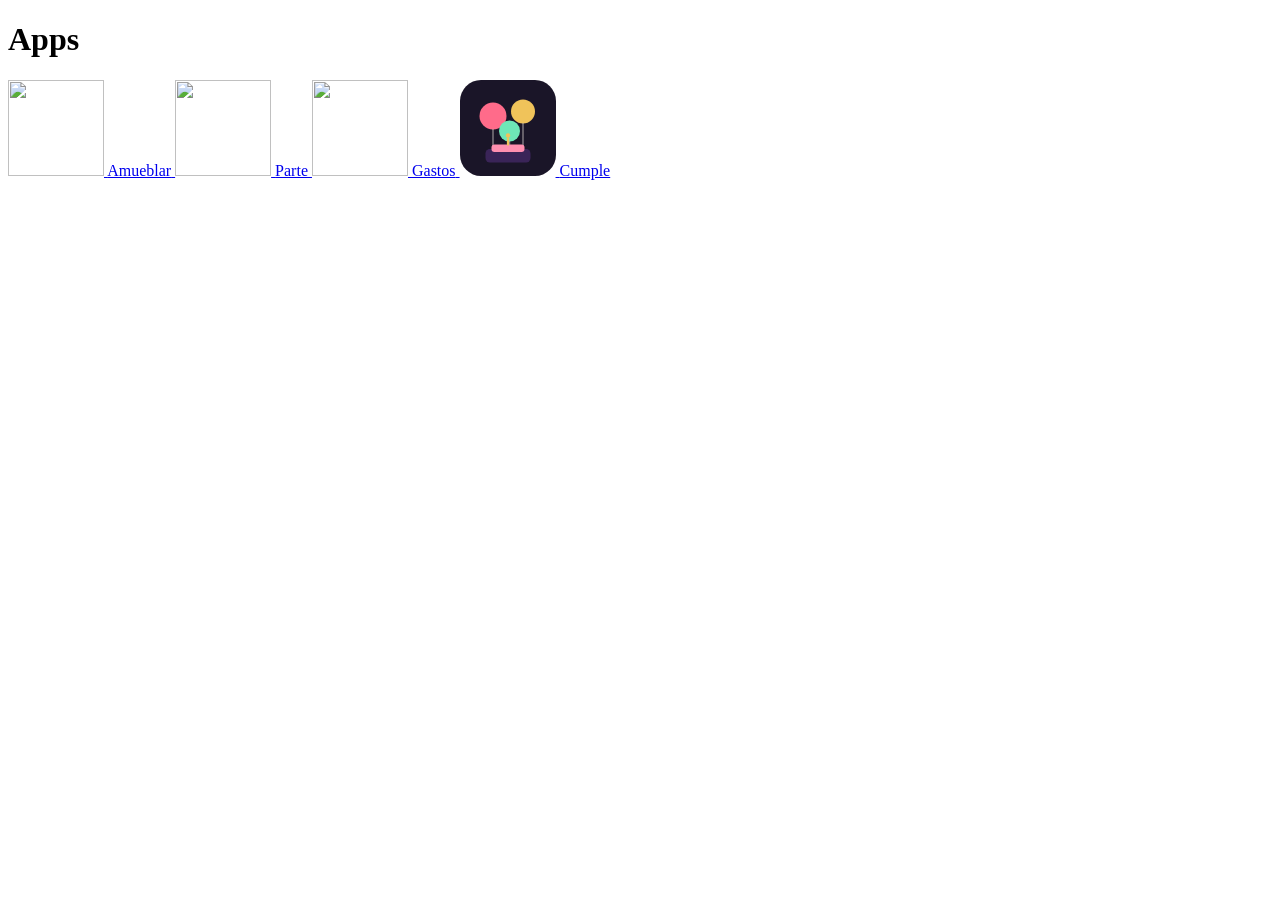
==== index.html @ 9444b878 "Añadir Cumple: mini-juego sorpresa para Mirggi Globos para reventar, globo dorado y mensaje de cumpl" ====
<!DOCTYPE html>
<html lang="es">
  <head>
    <meta charset="UTF-8" />
    <meta
      name="viewport"
      content="width=device-width, initial-scale=1, viewport-fit=cover"
    />
    <meta name="theme-color" content="#1f4a40" />
    <meta name="description" content="Apps — Amueblar, Parte, Gastos y Cumple." />
    <title>Apps</title>
    <link rel="preconnect" href="https://fonts.googleapis.com" />
    <link rel="preconnect" href="https://fonts.gstatic.com" crossorigin />
    <link
      href="https://fonts.googleapis.com/css2?family=Bricolage+Grotesque:opsz,wght@12..96,600;12..96,700&family=Manrope:wght@600;700&display=swap"
      rel="stylesheet"
    />
    <link rel="stylesheet" href="./css/landing.css" />
  </head>
  <body>
    <div class="atmosphere" aria-hidden="true"></div>
    <main class="hub">
      <h1 class="brand">Apps</h1>
      <nav class="app-grid" aria-label="Aplicaciones">
        <a class="app-tile" href="./amueblar/" style="--i: 0">
          <img class="app-tile__icon" src="./icons/amueblar.svg" alt="" width="96" height="96" decoding="async" />
          <span class="app-tile__name">Amueblar</span>
        </a>
        <a class="app-tile" href="./parte/" style="--i: 1">
          <img class="app-tile__icon" src="./icons/parte.svg" alt="" width="96" height="96" decoding="async" />
          <span class="app-tile__name">Parte</span>
        </a>
        <a class="app-tile" href="./gastos/" style="--i: 2">
          <img class="app-tile__icon" src="./icons/gastos.svg" alt="" width="96" height="96" decoding="async" />
          <span class="app-tile__name">Gastos</span>
        </a>
        <a class="app-tile" href="./cumple/" style="--i: 3">
          <img class="app-tile__icon" src="./icons/cumple.svg" alt="" width="96" height="96" decoding="async" />
          <span class="app-tile__name">Cumple</span>
        </a>
      </nav>
    </main>
  </body>
</html>
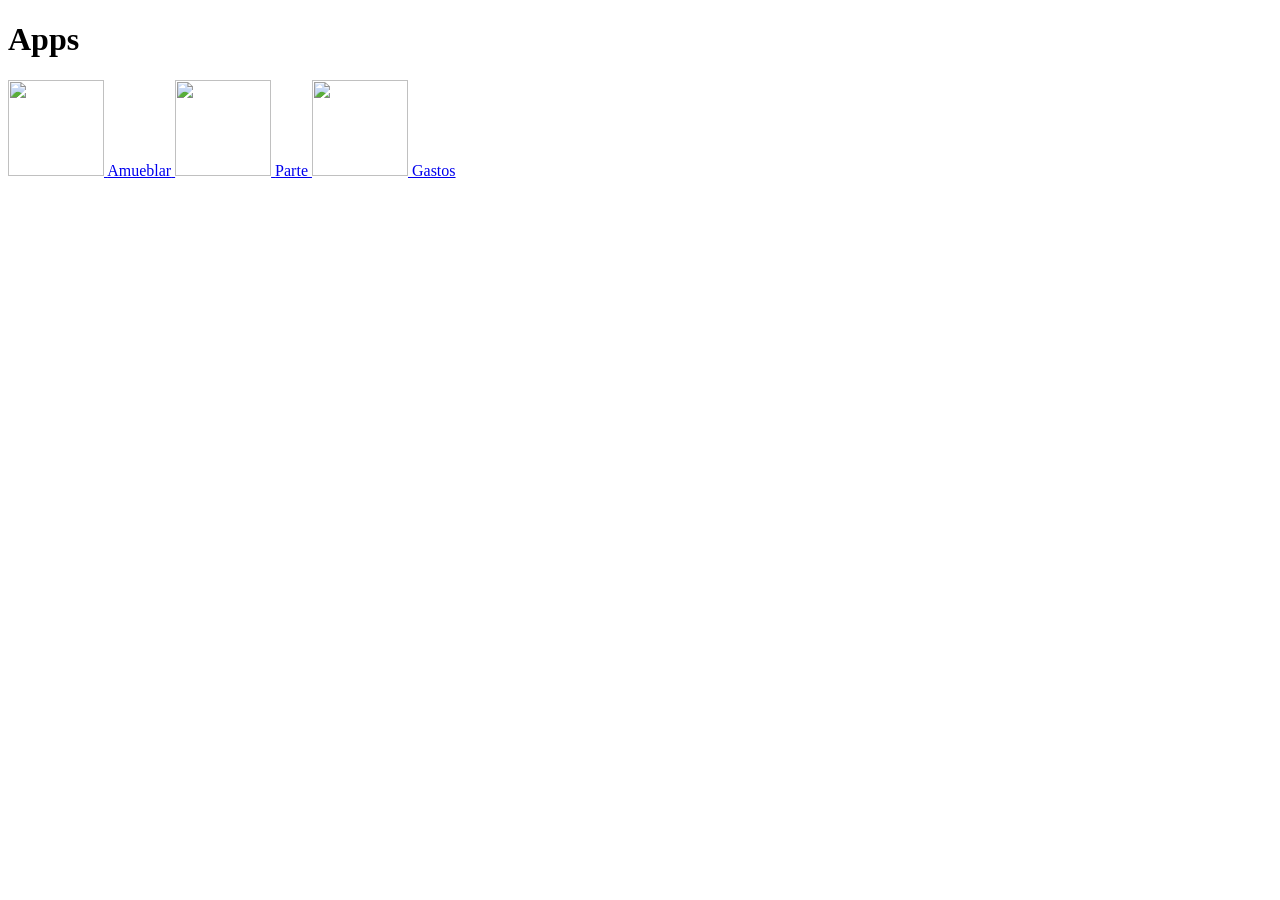
==== commit d4b4bb6a: "Quitar la app Cumple del hub y del repositorio Elimina cumple/, su icono y el enlace en la landing. " ====
--- a/index.html
+++ b/index.html
@@ -7,7 +7,7 @@
       content="width=device-width, initial-scale=1, viewport-fit=cover"
     />
     <meta name="theme-color" content="#1f4a40" />
-    <meta name="description" content="Apps — Amueblar, Parte, Gastos y Cumple." />
+    <meta name="description" content="Apps — Amueblar, Parte y Gastos." />
     <title>Apps</title>
     <link rel="preconnect" href="https://fonts.googleapis.com" />
     <link rel="preconnect" href="https://fonts.gstatic.com" crossorigin />
@@ -34,10 +34,6 @@
           <img class="app-tile__icon" src="./icons/gastos.svg" alt="" width="96" height="96" decoding="async" />
           <span class="app-tile__name">Gastos</span>
         </a>
-        <a class="app-tile" href="./cumple/" style="--i: 3">
-          <img class="app-tile__icon" src="./icons/cumple.svg" alt="" width="96" height="96" decoding="async" />
-          <span class="app-tile__name">Cumple</span>
-        </a>
       </nav>
     </main>
   </body>
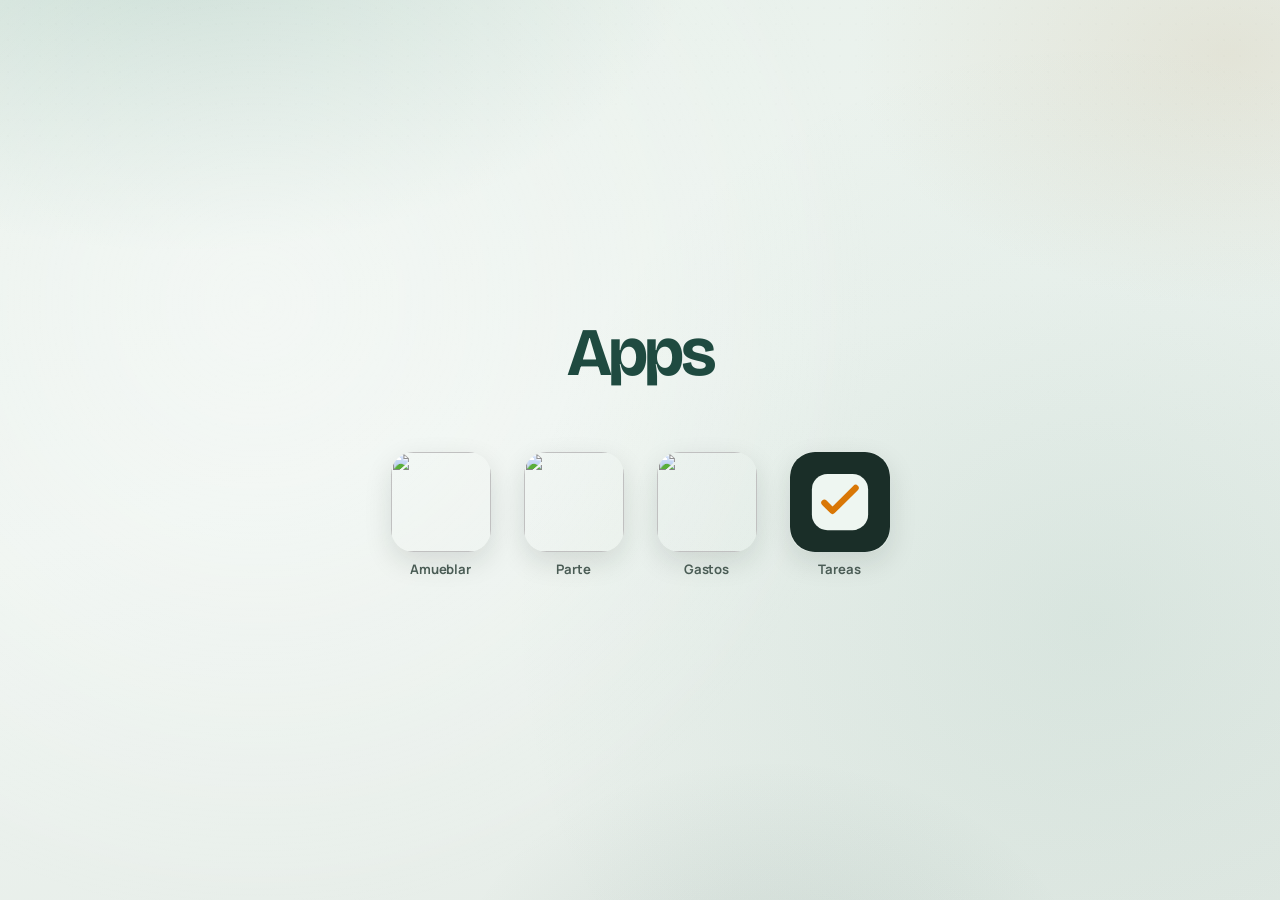
==== commit 04d61daf: "Tareas: lista compartida con Firebase (código de sala) Nueva app en el hub con modo local y sync en " ====
--- a/index.html
+++ b/index.html
@@ -7,7 +7,7 @@
       content="width=device-width, initial-scale=1, viewport-fit=cover"
     />
     <meta name="theme-color" content="#1f4a40" />
-    <meta name="description" content="Apps — Amueblar, Parte y Gastos." />
+    <meta name="description" content="Apps — Amueblar, Parte, Gastos y Tareas." />
     <title>Apps</title>
     <link rel="preconnect" href="https://fonts.googleapis.com" />
     <link rel="preconnect" href="https://fonts.gstatic.com" crossorigin />
@@ -34,6 +34,10 @@
           <img class="app-tile__icon" src="./icons/gastos.svg" alt="" width="96" height="96" decoding="async" />
           <span class="app-tile__name">Gastos</span>
         </a>
+        <a class="app-tile" href="./tareas/" style="--i: 3">
+          <img class="app-tile__icon" src="./icons/tareas.svg" alt="" width="96" height="96" decoding="async" />
+          <span class="app-tile__name">Tareas</span>
+        </a>
       </nav>
     </main>
   </body>
--- a/css/landing.css
+++ b/css/landing.css
@@ -0,0 +1,235 @@
+:root {
+  --ink: #14201c;
+  --ink-soft: #4a5c55;
+  --foam: #eef4f0;
+  --pine: #1f4a40;
+  --glow: rgba(47, 122, 98, 0.2);
+  --font-brand: "Bricolage Grotesque", "Segoe UI", sans-serif;
+  --font-body: "Manrope", "Segoe UI", sans-serif;
+  --icon: clamp(4.75rem, 18vw, 6.25rem);
+}
+
+*,
+*::before,
+*::after {
+  box-sizing: border-box;
+}
+
+html {
+  height: 100%;
+}
+
+body {
+  margin: 0;
+  min-height: 100%;
+  min-height: 100dvh;
+  font-family: var(--font-body);
+  color: var(--ink);
+  background: var(--foam);
+  -webkit-font-smoothing: antialiased;
+}
+
+a {
+  color: inherit;
+  text-decoration: none;
+  -webkit-tap-highlight-color: transparent;
+}
+
+.atmosphere {
+  position: fixed;
+  inset: 0;
+  z-index: 0;
+  pointer-events: none;
+  overflow: hidden;
+  background:
+    radial-gradient(900px 560px at 14% -8%, var(--glow), transparent 58%),
+    radial-gradient(720px 480px at 96% 6%, rgba(200, 184, 150, 0.26), transparent 52%),
+    radial-gradient(580px 420px at 60% 110%, rgba(31, 74, 64, 0.1), transparent 55%),
+    linear-gradient(165deg, #e7f0ea 0%, var(--foam) 45%, #e4ebe6 100%);
+  animation: atmosphere-drift 18s ease-in-out infinite alternate;
+}
+
+.atmosphere::before {
+  content: "";
+  position: absolute;
+  inset: -18%;
+  background:
+    radial-gradient(circle at 28% 38%, rgba(255, 255, 255, 0.38), transparent 42%),
+    radial-gradient(circle at 76% 64%, rgba(47, 122, 98, 0.09), transparent 38%);
+  animation: wash-shift 22s ease-in-out infinite alternate;
+}
+
+.atmosphere::after {
+  content: "";
+  position: absolute;
+  inset: 0;
+  opacity: 0.35;
+  background-image: radial-gradient(rgba(20, 32, 28, 0.055) 0.8px, transparent 0.8px);
+  background-size: 16px 16px;
+  mask-image: linear-gradient(to bottom, rgba(0, 0, 0, 0.5), transparent 78%);
+}
+
+.hub {
+  position: relative;
+  z-index: 1;
+  display: flex;
+  flex-direction: column;
+  align-items: center;
+  justify-content: center;
+  gap: clamp(2.5rem, 8vh, 4rem);
+  min-height: 100dvh;
+  width: min(34rem, 100%);
+  margin: 0 auto;
+  padding:
+    max(2rem, env(safe-area-inset-top, 0px))
+    max(1.25rem, env(safe-area-inset-right, 0px))
+    max(2rem, env(safe-area-inset-bottom, 0px))
+    max(1.25rem, env(safe-area-inset-left, 0px));
+  text-align: center;
+}
+
+.brand {
+  margin: 0;
+  font-family: var(--font-brand);
+  font-size: clamp(2.75rem, 12vw, 4.25rem);
+  font-weight: 700;
+  letter-spacing: -0.055em;
+  line-height: 0.95;
+  color: var(--pine);
+}
+
+.app-grid {
+  display: grid;
+  grid-template-columns: repeat(2, minmax(0, 1fr));
+  gap: clamp(1rem, 4vw, 1.75rem);
+  width: 100%;
+  justify-items: center;
+}
+
+@media (min-width: 520px) {
+  .app-grid {
+    grid-template-columns: repeat(4, minmax(0, 1fr));
+  }
+}
+
+.app-tile {
+  display: flex;
+  flex-direction: column;
+  align-items: center;
+  gap: 0.65rem;
+  width: 100%;
+  max-width: 7.5rem;
+  padding: 0.15rem;
+  border-radius: 1.15rem;
+  outline: none;
+  transition: transform 0.18s ease;
+}
+
+.app-tile__icon {
+  display: block;
+  width: var(--icon);
+  height: var(--icon);
+  border-radius: 22.5%;
+  object-fit: cover;
+  box-shadow: 0 10px 28px rgba(20, 32, 28, 0.12);
+  transition:
+    transform 0.2s cubic-bezier(0.22, 1, 0.36, 1),
+    box-shadow 0.2s ease;
+}
+
+.app-tile__name {
+  font-family: var(--font-body);
+  font-size: 0.82rem;
+  font-weight: 700;
+  letter-spacing: -0.01em;
+  line-height: 1.15;
+  color: var(--ink-soft);
+}
+
+.app-tile:hover .app-tile__icon,
+.app-tile:focus-visible .app-tile__icon {
+  transform: translateY(-3px) scale(1.04);
+  box-shadow: 0 16px 34px rgba(20, 32, 28, 0.16);
+}
+
+.app-tile:hover .app-tile__name,
+.app-tile:focus-visible .app-tile__name {
+  color: var(--ink);
+}
+
+.app-tile:active {
+  transform: scale(0.97);
+}
+
+.app-tile:focus-visible {
+  box-shadow: 0 0 0 2px var(--foam), 0 0 0 4px var(--pine);
+}
+
+@media (prefers-reduced-motion: no-preference) {
+  .brand {
+    opacity: 0;
+    transform: translateY(14px);
+    animation: rise-in 0.65s cubic-bezier(0.22, 1, 0.36, 1) 0.06s forwards;
+  }
+
+  .app-tile {
+    opacity: 0;
+    transform: translateY(16px) scale(0.94);
+    animation: tile-in 0.55s cubic-bezier(0.22, 1, 0.36, 1) forwards;
+    animation-delay: calc(0.16s + var(--i, 0) * 0.08s);
+  }
+}
+
+@keyframes rise-in {
+  to {
+    opacity: 1;
+    transform: translateY(0);
+  }
+}
+
+@keyframes tile-in {
+  to {
+    opacity: 1;
+    transform: translateY(0) scale(1);
+  }
+}
+
+@keyframes atmosphere-drift {
+  from {
+    filter: hue-rotate(0deg) saturate(1);
+  }
+  to {
+    filter: hue-rotate(8deg) saturate(1.05);
+  }
+}
+
+@keyframes wash-shift {
+  from {
+    transform: translate3d(0, 0, 0) scale(1);
+  }
+  to {
+    transform: translate3d(-2%, 1.5%, 0) scale(1.04);
+  }
+}
+
+@media (max-width: 360px) {
+  .app-grid {
+    gap: 0.75rem;
+  }
+
+  .app-tile__name {
+    font-size: 0.75rem;
+  }
+}
+
+@media (prefers-reduced-motion: reduce) {
+  .atmosphere,
+  .atmosphere::before {
+    animation: none;
+  }
+
+  .app-tile,
+  .app-tile__icon {
+    transition: none;
+  }
+}
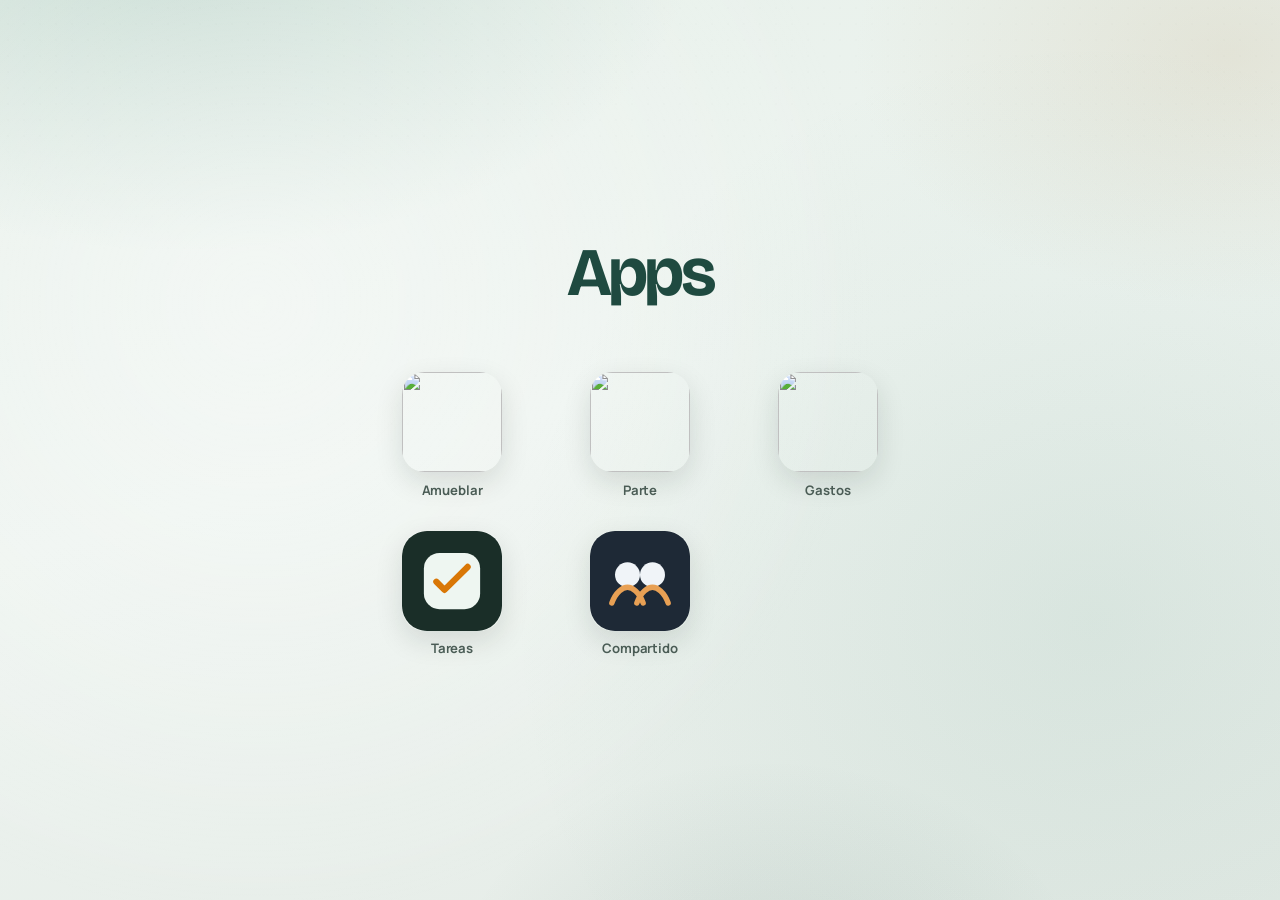
==== commit 493b8e29: "Compartido: gastos de pareja con fijos, balance y Firebase Nueva app en el hub para gastos compartid" ====
--- a/index.html
+++ b/index.html
@@ -7,7 +7,7 @@
       content="width=device-width, initial-scale=1, viewport-fit=cover"
     />
     <meta name="theme-color" content="#1f4a40" />
-    <meta name="description" content="Apps — Amueblar, Parte, Gastos y Tareas." />
+    <meta name="description" content="Apps — Amueblar, Parte, Gastos, Tareas y Compartido." />
     <title>Apps</title>
     <link rel="preconnect" href="https://fonts.googleapis.com" />
     <link rel="preconnect" href="https://fonts.gstatic.com" crossorigin />
@@ -38,6 +38,10 @@
           <img class="app-tile__icon" src="./icons/tareas.svg" alt="" width="96" height="96" decoding="async" />
           <span class="app-tile__name">Tareas</span>
         </a>
+        <a class="app-tile" href="./compartido/" style="--i: 4">
+          <img class="app-tile__icon" src="./icons/compartido.svg" alt="" width="96" height="96" decoding="async" />
+          <span class="app-tile__name">Compartido</span>
+        </a>
       </nav>
     </main>
   </body>
--- a/css/landing.css
+++ b/css/landing.css
@@ -78,7 +78,7 @@
   justify-content: center;
   gap: clamp(2.5rem, 8vh, 4rem);
   min-height: 100dvh;
-  width: min(34rem, 100%);
+  width: min(36rem, 100%);
   margin: 0 auto;
   padding:
     max(2rem, env(safe-area-inset-top, 0px))
@@ -108,7 +108,7 @@
 
 @media (min-width: 520px) {
   .app-grid {
-    grid-template-columns: repeat(4, minmax(0, 1fr));
+    grid-template-columns: repeat(3, minmax(0, 1fr));
   }
 }
 
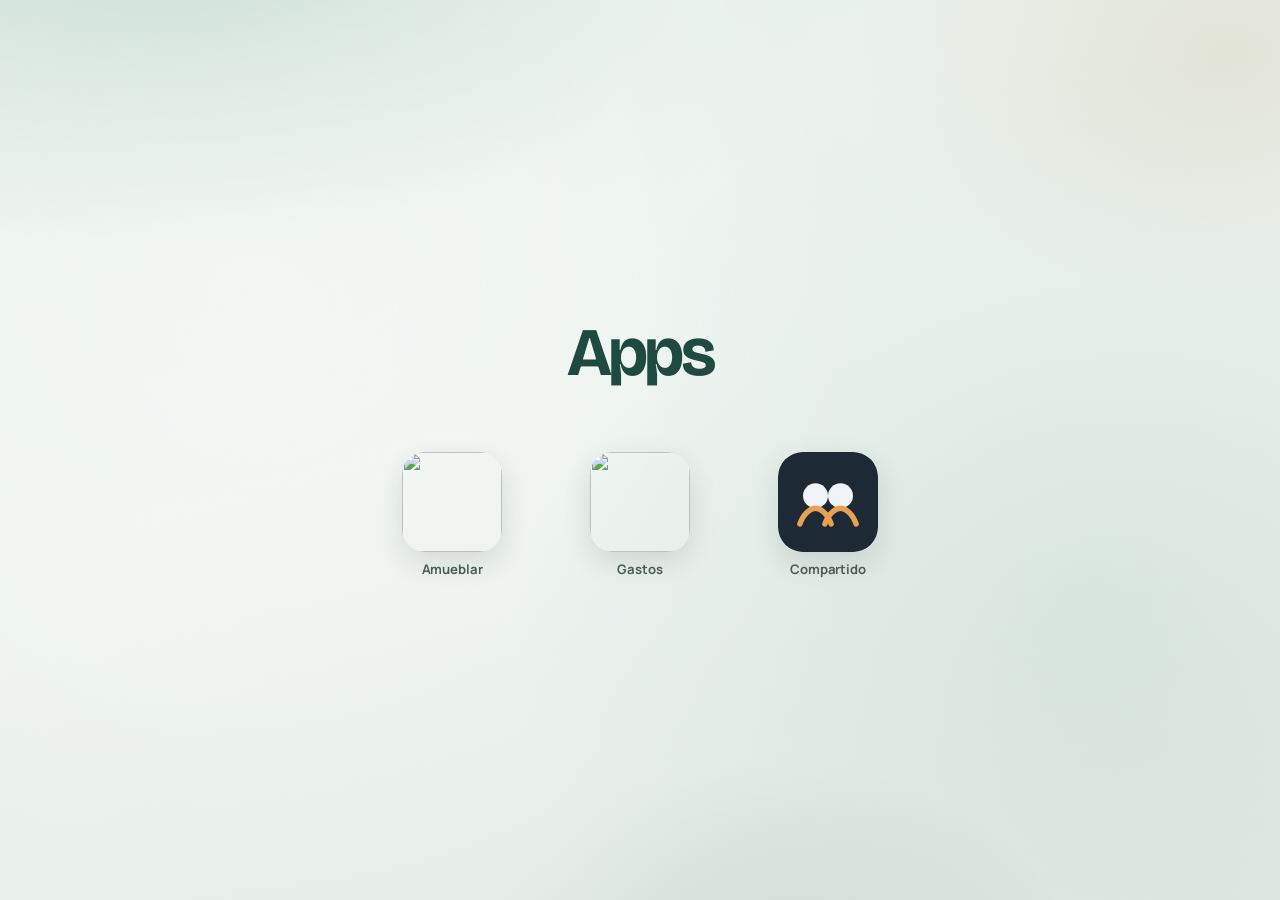
==== commit d816b1b4: "Quitar apps Parte y Tareas del hub Elimina carpetas, iconos y enlaces del landing. Deja Amueblar, Ga" ====
--- a/index.html
+++ b/index.html
@@ -7,7 +7,7 @@
       content="width=device-width, initial-scale=1, viewport-fit=cover"
     />
     <meta name="theme-color" content="#1f4a40" />
-    <meta name="description" content="Apps — Amueblar, Parte, Gastos, Tareas y Compartido." />
+    <meta name="description" content="Apps — Amueblar, Gastos y Compartido." />
     <title>Apps</title>
     <link rel="preconnect" href="https://fonts.googleapis.com" />
     <link rel="preconnect" href="https://fonts.gstatic.com" crossorigin />
@@ -26,19 +26,11 @@
           <img class="app-tile__icon" src="./icons/amueblar.svg" alt="" width="96" height="96" decoding="async" />
           <span class="app-tile__name">Amueblar</span>
         </a>
-        <a class="app-tile" href="./parte/" style="--i: 1">
-          <img class="app-tile__icon" src="./icons/parte.svg" alt="" width="96" height="96" decoding="async" />
-          <span class="app-tile__name">Parte</span>
-        </a>
-        <a class="app-tile" href="./gastos/" style="--i: 2">
+        <a class="app-tile" href="./gastos/" style="--i: 1">
           <img class="app-tile__icon" src="./icons/gastos.svg" alt="" width="96" height="96" decoding="async" />
           <span class="app-tile__name">Gastos</span>
         </a>
-        <a class="app-tile" href="./tareas/" style="--i: 3">
-          <img class="app-tile__icon" src="./icons/tareas.svg" alt="" width="96" height="96" decoding="async" />
-          <span class="app-tile__name">Tareas</span>
-        </a>
-        <a class="app-tile" href="./compartido/" style="--i: 4">
+        <a class="app-tile" href="./compartido/" style="--i: 2">
           <img class="app-tile__icon" src="./icons/compartido.svg" alt="" width="96" height="96" decoding="async" />
           <span class="app-tile__name">Compartido</span>
         </a>
